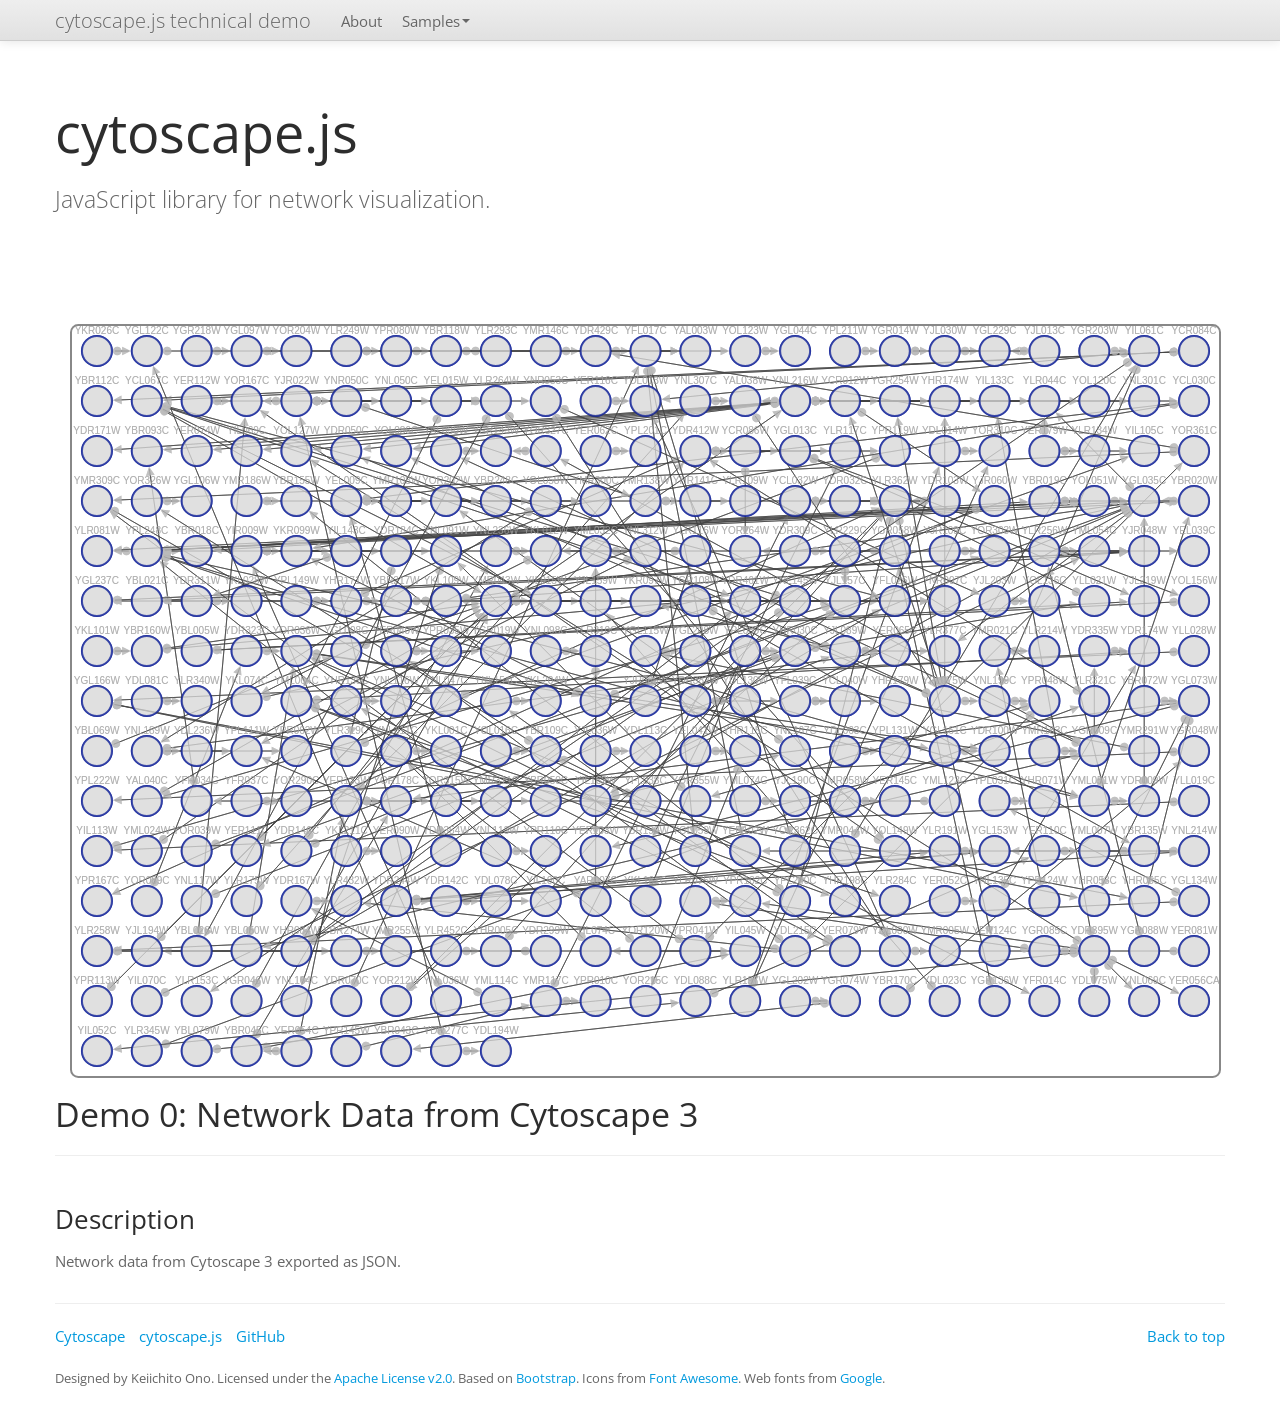
==== index.html @ 54a962be "Initial commit." ====
<!DOCTYPE html>
<html lang="en">
<head>
    <meta http-equiv="Content-Type" content="text/html; charset=UTF-8">
    <meta charset="utf-8">
    <title>Cytoscape.js Examples</title>
    <meta name="viewport" content="width=device-width, initial-scale=1.0">
    <meta name="description" content="Technical demo for cytoscape.js">
    <meta name="author" content="Keiichiro Ono">

    <!--[if lt IE 9]>
    <script src="http://html5shim.googlecode.com/svn/trunk/html5.js"></script>
    <![endif]-->

    <link href="css/bootstrap.min.css" rel="stylesheet">
    <link href="css/bootstrap-responsive.min.css" rel="stylesheet">
    <link href="css/font-awesome.min.css" rel="stylesheet">
    <link href="css/bootswatch.css" rel="stylesheet">

</head>

<body class="preview" id="top" data-spy="scroll" data-target=".subnav" data-offset="80">
<div class="navbar navbar-fixed-top">
    <div class="navbar-inner">
        <div class="container">
            <a class="brand" href="index.html">cytoscape.js technical demo</a>

            <div class="nav-collapse collapse" id="main-menu">
                <ul class="nav" id="main-menu-left">
                    <li><a href="">About</a></li>
                    <li class="dropdown">
                        <a class="dropdown-toggle" data-toggle="dropdown" href="#">Samples<b class="caret"></b></a>
                        <ul class="dropdown-menu" id="swatch-menu">
                            <li><a href="samples/default.html">Default</a></li>
                            <li class="divider"></li>
                            <li><a href="samples/demo1.html">Demo 1</a></li>
                            <li><a href="samples/demo2.html">Demo 2</a></li>
                            <li><a href="samples/demo3.html">Demo 3</a></li>
                        </ul>
                    </li>
                </ul>
            </div>
        </div>
    </div>
</div>


<div class="container">

<header class="jumbotron subhead" id="overview" >
    <div class="row">
        <div class="span6">
            <h1>cytoscape.js</h1>
            <br/>

            <p class="lead">JavaScript library for network visualization.</p>
        </div>
    </div>
</header>

<div id="network-view"></div>

<section id="typography">
    <div class="page-header">
        <h2>Demo 0: Network Data from Cytoscape 3</h2>
    </div>

    <div class="row">
        <div class="span10">
            <h3>Description</h3>
            <p>Network data from Cytoscape 3 exported as JSON.</p>

        </div>
    </div>
</section>

<!-- Footer -->
<hr>

<footer id="footer">
    <p class="pull-right"><a href="#top">Back to top</a></p>

    <div class="links">
        <a href="http://www.cytoscpe.org/">Cytoscape</a>
        <a href="http://cytoscape.github.com/cytoscape.js/">cytoscape.js</a>
        <a href="https://github.com/keiono/">GitHub</a>
    </div>
    <small>Designed by Keiichito Ono.  Licensed under the <a href="http://www.apache.org/licenses/LICENSE-2.0">Apache License v2.0</a>.
    Based on <a href="http://twitter.github.com/bootstrap/">Bootstrap</a>.
    Icons from <a href="http://fortawesome.github.com/Font-Awesome/">Font Awesome</a>. Web fonts from <a
        href="http://www.google.com/webfonts">Google</a>.</small><p></p>
</footer>

</div>

<!-- Placed at the end of the document so the pages load faster -->
<script src="http://ajax.googleapis.com/ajax/libs/jquery/1.9.1/jquery.min.js"></script>
<script src="js/jquery.smooth-scroll.min.js"></script>
<script src="js/bootstrap.min.js"></script>
<script src="js/bootswatch.js"></script>
<script src="js/arbor.js"></script>
<script src="js/cytoscape.min.js"></script>
<script src="js/draw_graph.js"></script>

</body>
</html>
---- css/bootswatch.css ----
section {
    margin-top: 5px;
    padding-top: 10px;
}

/* index */

.tooltip-inner {
    max-width: 500px;
}

.hero-unit {
    padding-bottom: 5px;
    background-color: #F3F3F3;
    border: 1px solid #ddd;
    text-align: center;
}

.hero-unit h1,
.hero-unit p {
    margin-bottom: 15px;
}

#social {
    display: inline-block;
    margin-top: 45px;
    text-align: center;
}

#gh-star {
    margin-right: 10px;
}

.twitter-share-button {
    margin-right: 15px;
}

.rss-button {
    width: 40px;
    height: 14px;
    font-size: 11px;
    line-height: 14px;
    font-weight: bold;
    margin: 0 0 10px;
    padding: 2px 5px 2px 4px;
}

.index h3 {
    text-align: center;
    font-size: 20px;
}

#ticker {
    margin-top: 40px;
    margin-bottom: 10px;
    font-size: 14px;
    line-height: 1.4;
}

.about {
    margin-top: 40px;
    margin-bottom: 40px;
}

.about > div {
    margin-bottom: 20px;
}

.about h3 {
    margin: 0;
    text-align: left;
}

.about i {
    margin-right: 8px;
    font-size: 1.3em;
}

#gallery {
    padding-top: 60px;
}

.thumbnail {
    margin-bottom: 20px;
    background-color: #f3f3f3;
    background-color: rgba(0, 0, 0, 0.05);
}

.thumbnail img {
    width: 100%;
    -webkit-border-radius: 7px;
    -moz-border-radius: 7px;
    border-radius: 7px;
}

.thumbnail .caption {
    color: inherit;
}

.thumbnail .caption p {
    overflow: hidden;
    text-overflow: ellipsis;
    white-space: nowrap;
}

.thumbnail h3 {
    text-align: left;
    margin-bottom: 0;
}

.thumbnail .btn-toolbar {
    margin-top: 15px;
    text-align: right;
}

#more {
    margin-top: 40px;
    margin-bottom: 20px;
    text-align: center;
}

.links {
    margin-bottom: 20px;
}

.links > a {
    margin-right: 10px;
}

.bsa {
    float: right;
    max-width: 400px;
    padding: 0;
}

body .one .bsa_it_ad {
    margin-bottom: -10px;
    padding: 25px 25px 15px 25px;
    background: none;
    border: none;
    font-family: inherit;
    color: inherit;
}

body .one .bsa_it_ad .bsa_it_t,
body .one .bsa_it_ad .bsa_it_d {
    color: inherit;
    font-size: inherit;
}

body .one .bsa_it_p {
    display: none;
}

.bsap img {
    -webkit-border-radius: 0;
    -moz-border-radius: 0;
    border-radius: 0;
}

#footer {
    margin-bottom: 20px;
}

#footer .links a {
    margin-right: 10px;
}

@media (max-width: 480px) {

    .hero-unit {
        padding: 20px 20px 0;
        margin: 0 0 20px;
    }

    .hero-unit h1 {
        font-size: 36px;
    }

    .hero-unit iframe {
        margin-right: 0 !important;
    }

    #social {
        margin-top: 0px;
        margin-bottom: 20px;
    }

    #social > span {
        display: block;
    }

    #ticker {
        margin-top: 0;
    }

    .about {
        margin-top: 0;
    }

    .about h3 {
        margin-top: 30px;
    }

    .about p {
        margin-bottom: 0;
    }

    .thumbnail .btn {
        font-size: 15px;
    }

    .modal {
        position: fixed !important;
        top: 25% !important;
    }
}

@media (min-width: 481px) and (max-width: 767px) {

    .hero-unit {
        margin-top: 0;
        padding: 30px;
    }

    .about {
        margin-top: 0;
    }
}

@media (max-width: 767px) {

    section {
        padding-top: 20px;
    }

    .bsa {
        float: none;
    }
}

@media (max-width: 979px) and (min-width: 768px) {

    .index .navbar {
        margin-bottom: 0;
    }

    .hero-unit {
        border-radius: 0;
    }

    section {
        padding-top: 20px;
    }

    .thumbnail .btn {
        padding: 6px 10px;
        font-size: 14px;
    }
}

@media (min-width: 980px) {

    .index {
        padding-top: 40px;
    }

    .preview {
        padding-top: 100px;
    }
}

/* preview */

.subhead {
    padding-bottom: 0;
    margin-bottom: 9px;
}

.subhead h1 {
    font-size: 54px;
}

.subhead > div:first-child {
    min-height: 200px;
}

/* subnav */

.subnav {
    margin-bottom: 60px;
    width: 100%;
    height: 36px;
    background-color: #eeeeee; /* Old browsers */
    background-repeat: repeat-x; /* Repeat the gradient */
    background-image: -moz-linear-gradient(top, #f5f5f5 0%, #eeeeee 100%); /* FF3.6+ */
    background-image: -webkit-gradient(linear, left top, left bottom, color-stop(0%, #f5f5f5), color-stop(100%, #eeeeee)); /* Chrome,Safari4+ */
    background-image: -webkit-linear-gradient(top, #f5f5f5 0%, #eeeeee 100%); /* Chrome 10+,Safari 5.1+ */
    background-image: -ms-linear-gradient(top, #f5f5f5 0%, #eeeeee 100%); /* IE10+ */
    background-image: -o-linear-gradient(top, #f5f5f5 0%, #eeeeee 100%); /* Opera 11.10+ */
    filter: progid:DXImageTransform.Microsoft.gradient(startColorstr='#f5f5f5', endColorstr='#eeeeee', GradientType=0); /* IE6-9 */
    background-image: linear-gradient(top, #f5f5f5 0%, #eeeeee 100%); /* W3C */
    border: 1px solid #e5e5e5;
    -webkit-border-radius: 4px;
    -moz-border-radius: 4px;
    border-radius: 4px;
}

.subnav .nav {
    margin-bottom: 0;
}

.subnav .nav > li > a {
    margin: 0;
    padding-top: 11px;
    padding-bottom: 11px;
    border-left: 1px solid #f5f5f5;
    border-right: 1px solid #e5e5e5;
    -webkit-border-radius: 0;
    -moz-border-radius: 0;
    border-radius: 0;
}

.subnav .nav > .active > a,
.subnav .nav > .active > a:hover {
    padding-left: 13px;
    color: #777;
    background-color: #e9e9e9;
    border-right-color: #ddd;
    border-left: 0;
    -webkit-box-shadow: inset 0 3px 5px rgba(0, 0, 0, .05);
    -moz-box-shadow: inset 0 3px 5px rgba(0, 0, 0, .05);
    box-shadow: inset 0 3px 5px rgba(0, 0, 0, .05);
}

.subnav .nav > .active > a .caret,
.subnav .nav > .active > a:hover .caret {
    border-top-color: #777;
}

.subnav .nav > li:first-child > a,
.subnav .nav > li:first-child > a:hover {
    border-left: 0;
    padding-left: 12px;
    -webkit-border-radius: 4px 0 0 4px;
    -moz-border-radius: 4px 0 0 4px;
    border-radius: 4px 0 0 4px;
}

.subnav .nav > li:last-child > a {
    border-right: 0;
}

.subnav .dropdown-menu {
    -webkit-border-radius: 0 0 4px 4px;
    -moz-border-radius: 0 0 4px 4px;
    border-radius: 0 0 4px 4px;
}

@media (max-width: 767px) {

    .subnav {
        position: static;
        top: auto;
        z-index: auto;
        width: auto;
        height: auto;
        background: #fff; /* whole background property since we use a background-image for gradient */
        -webkit-box-shadow: none;
        -moz-box-shadow: none;
        box-shadow: none;
    }

    .subnav .nav > li {
        float: none;
    }

    .subnav .nav > li > a {
        border: 0;
    }

    .subnav .nav > li + li > a {
        border-top: 1px solid #e5e5e5;
    }

    .subnav .nav > li:first-child > a,
    .subnav .nav > li:first-child > a:hover {
        -webkit-border-radius: 4px 4px 0 0;
        -moz-border-radius: 4px 4px 0 0;
        border-radius: 4px 4px 0 0;
    }
}

@media (min-width: 980px) {

    .subnav-fixed {
        position: fixed;
        top: 40px;
        left: 0;
        right: 0;
        z-index: 1020; /* 10 less than .navbar-fixed to prevent any overlap */
        border-color: #d5d5d5;
        border-width: 0 0 1px; /* drop the border on the fixed edges */
        -webkit-border-radius: 0;
        -moz-border-radius: 0;
        border-radius: 0;
        -webkit-box-shadow: inset 0 1px 0 #fff, 0 1px 5px rgba(0, 0, 0, .1);
        -moz-box-shadow: inset 0 1px 0 #fff, 0 1px 5px rgba(0, 0, 0, .1);
        box-shadow: inset 0 1px 0 #fff, 0 1px 5px rgba(0, 0, 0, .1);
        filter: progid:DXImageTransform.Microsoft.gradient(enabled=false); /* IE6-9 */
    }

    .subnav-fixed .nav {
        width: 938px;
        margin: 0 auto;
        padding: 0 1px;
    }

    .subnav .nav > li:first-child > a,
    .subnav .nav > li:first-child > a:hover {
        -webkit-border-radius: 0;
        -moz-border-radius: 0;
        border-radius: 0;
    }
}

@media (min-width: 1210px) {

    .subnav-fixed .nav {
        width: 1168px; /* 2px less to account for left/right borders being removed when in fixed mode */
    }
}

#network-view {
    height: 50em;
    border: 2px solid #888;
    overflow: hidden !important;
    border-radius: 0.55em;
    margin: 1em;
    color: darkgray;
    font-weight: 100;
    float: left;
    width: 98%;
}
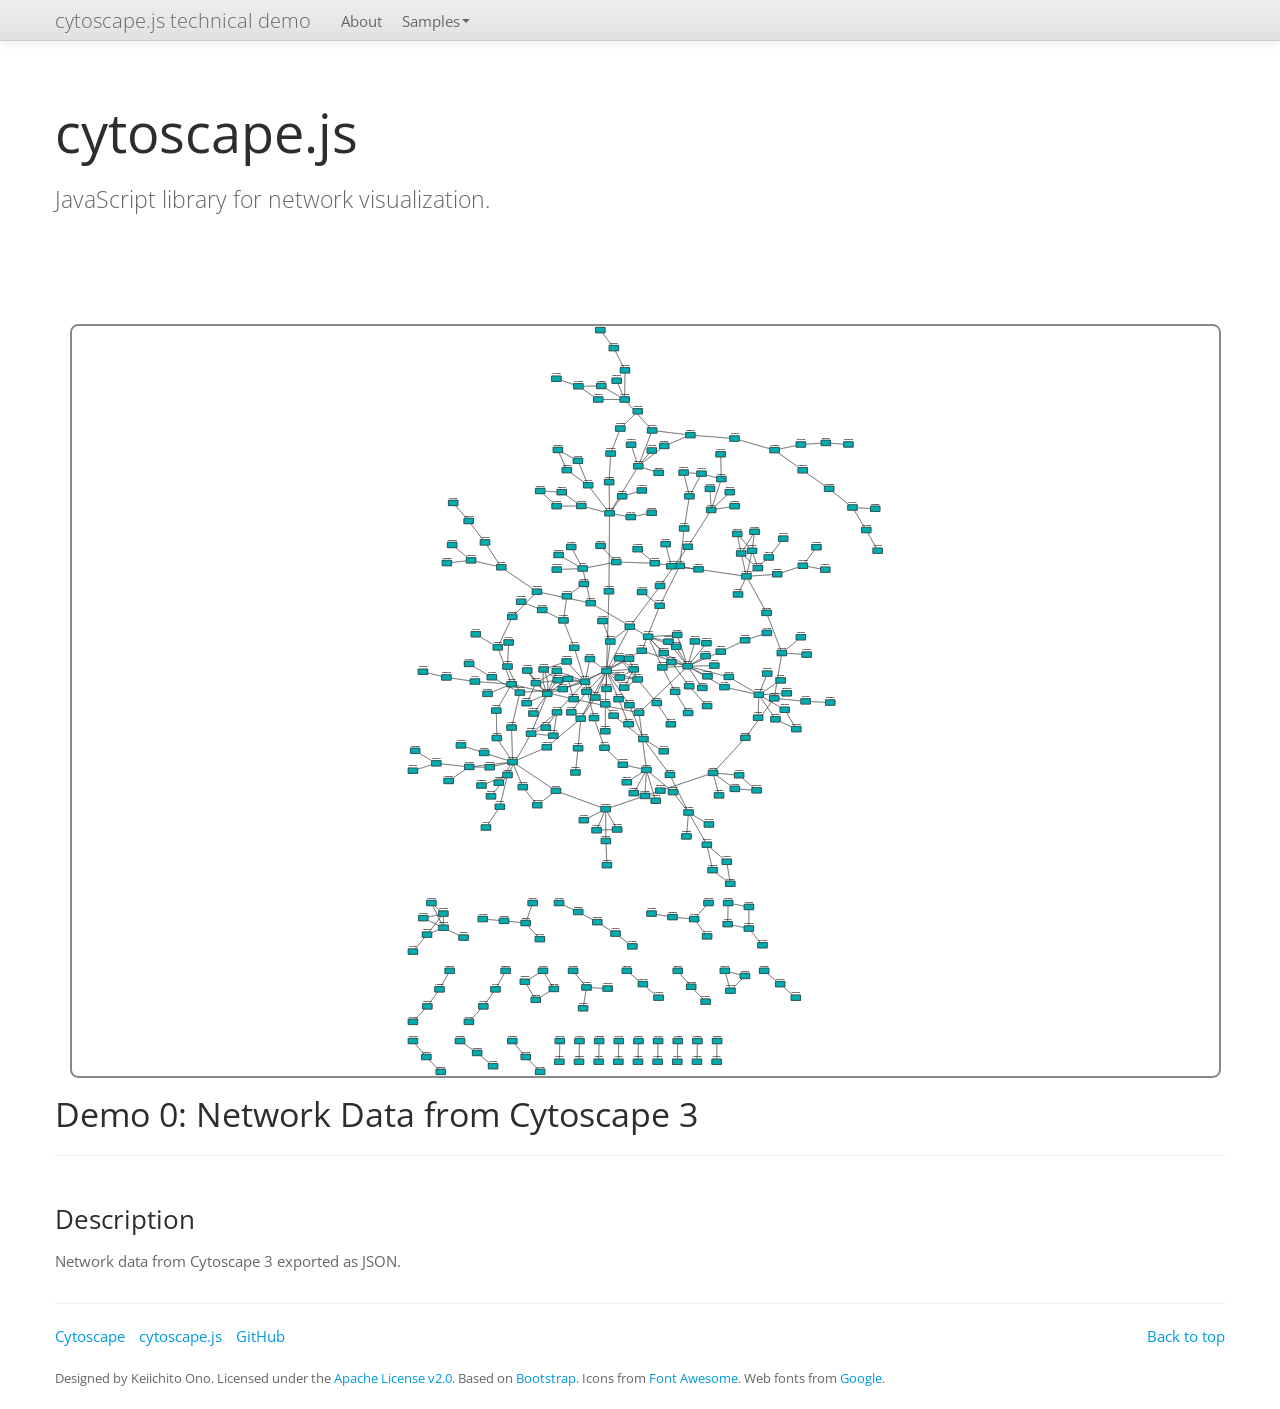
==== commit 597e4276: "Samples added." ====
--- a/index.html
+++ b/index.html
@@ -31,9 +31,9 @@
                     <li class="dropdown">
                         <a class="dropdown-toggle" data-toggle="dropdown" href="#">Samples<b class="caret"></b></a>
                         <ul class="dropdown-menu" id="swatch-menu">
-                            <li><a href="samples/default.html">Default</a></li>
+                            <li><a href="index.html">Default</a></li>
                             <li class="divider"></li>
-                            <li><a href="samples/demo1.html">Demo 1</a></li>
+                            <li><a href="d3-tree.html">D3 Tree</a></li>
                             <li><a href="samples/demo2.html">Demo 2</a></li>
                             <li><a href="samples/demo3.html">Demo 3</a></li>
                         </ul>
@@ -81,7 +81,7 @@
     <p class="pull-right"><a href="#top">Back to top</a></p>
 
     <div class="links">
-        <a href="http://www.cytoscpe.org/">Cytoscape</a>
+        <a href="http://www.cytoscape.org/">Cytoscape</a>
         <a href="http://cytoscape.github.com/cytoscape.js/">cytoscape.js</a>
         <a href="https://github.com/keiono/">GitHub</a>
     </div>
@@ -96,7 +96,7 @@
 <!-- Placed at the end of the document so the pages load faster -->
 <script src="http://ajax.googleapis.com/ajax/libs/jquery/1.9.1/jquery.min.js"></script>
 <script src="js/jquery.smooth-scroll.min.js"></script>
-<script src="js/bootstrap.min.js"></script>
+<script src="js/bootstrap.js"></script>
 <script src="js/bootswatch.js"></script>
 <script src="js/arbor.js"></script>
 <script src="js/cytoscape.min.js"></script>
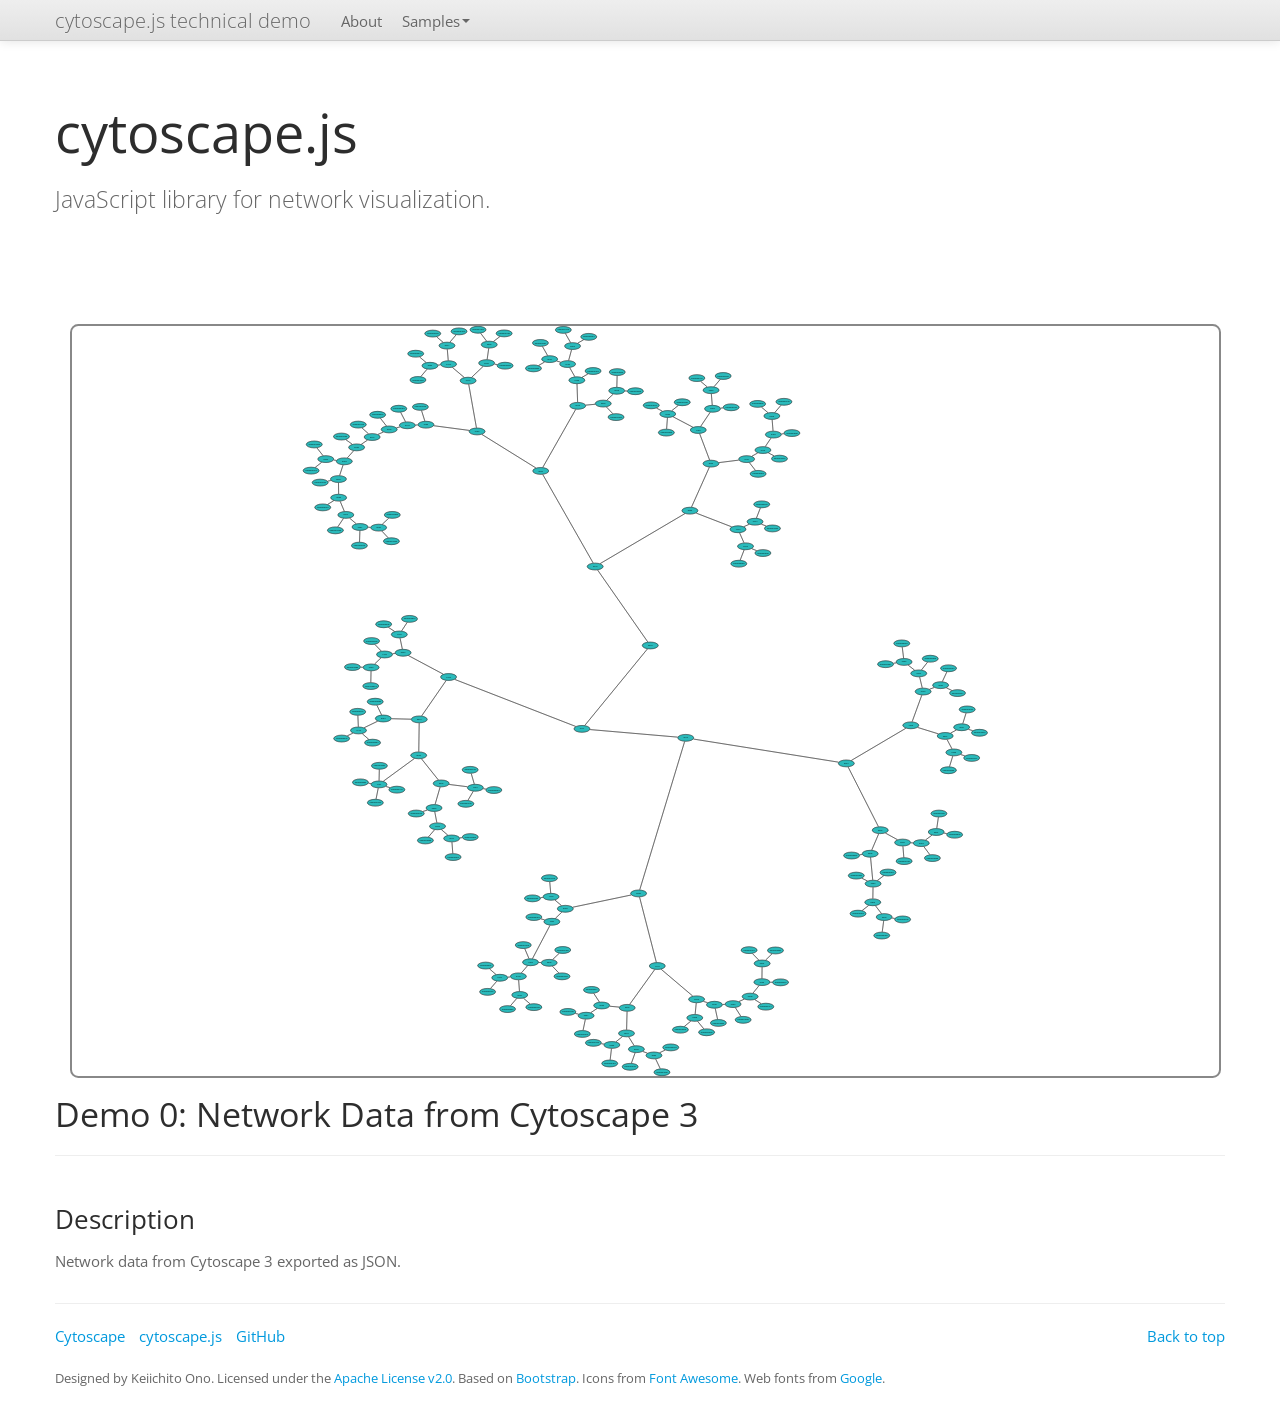
==== commit c99b01b2: "New box tree view added." ====
--- a/index.html
+++ b/index.html
@@ -33,8 +33,8 @@
                         <ul class="dropdown-menu" id="swatch-menu">
                             <li><a href="index.html">Default</a></li>
                             <li class="divider"></li>
-                            <li><a href="d3-tree.html">D3 Tree</a></li>
-                            <li><a href="samples/demo2.html">Demo 2</a></li>
+                            <li><a href="d3-tree.html">NeXO Tree 1</a></li>
+                            <li><a href="d3-tree2.html">NeXO Tree 2</a></li>
                             <li><a href="samples/demo3.html">Demo 3</a></li>
                         </ul>
                     </li>
